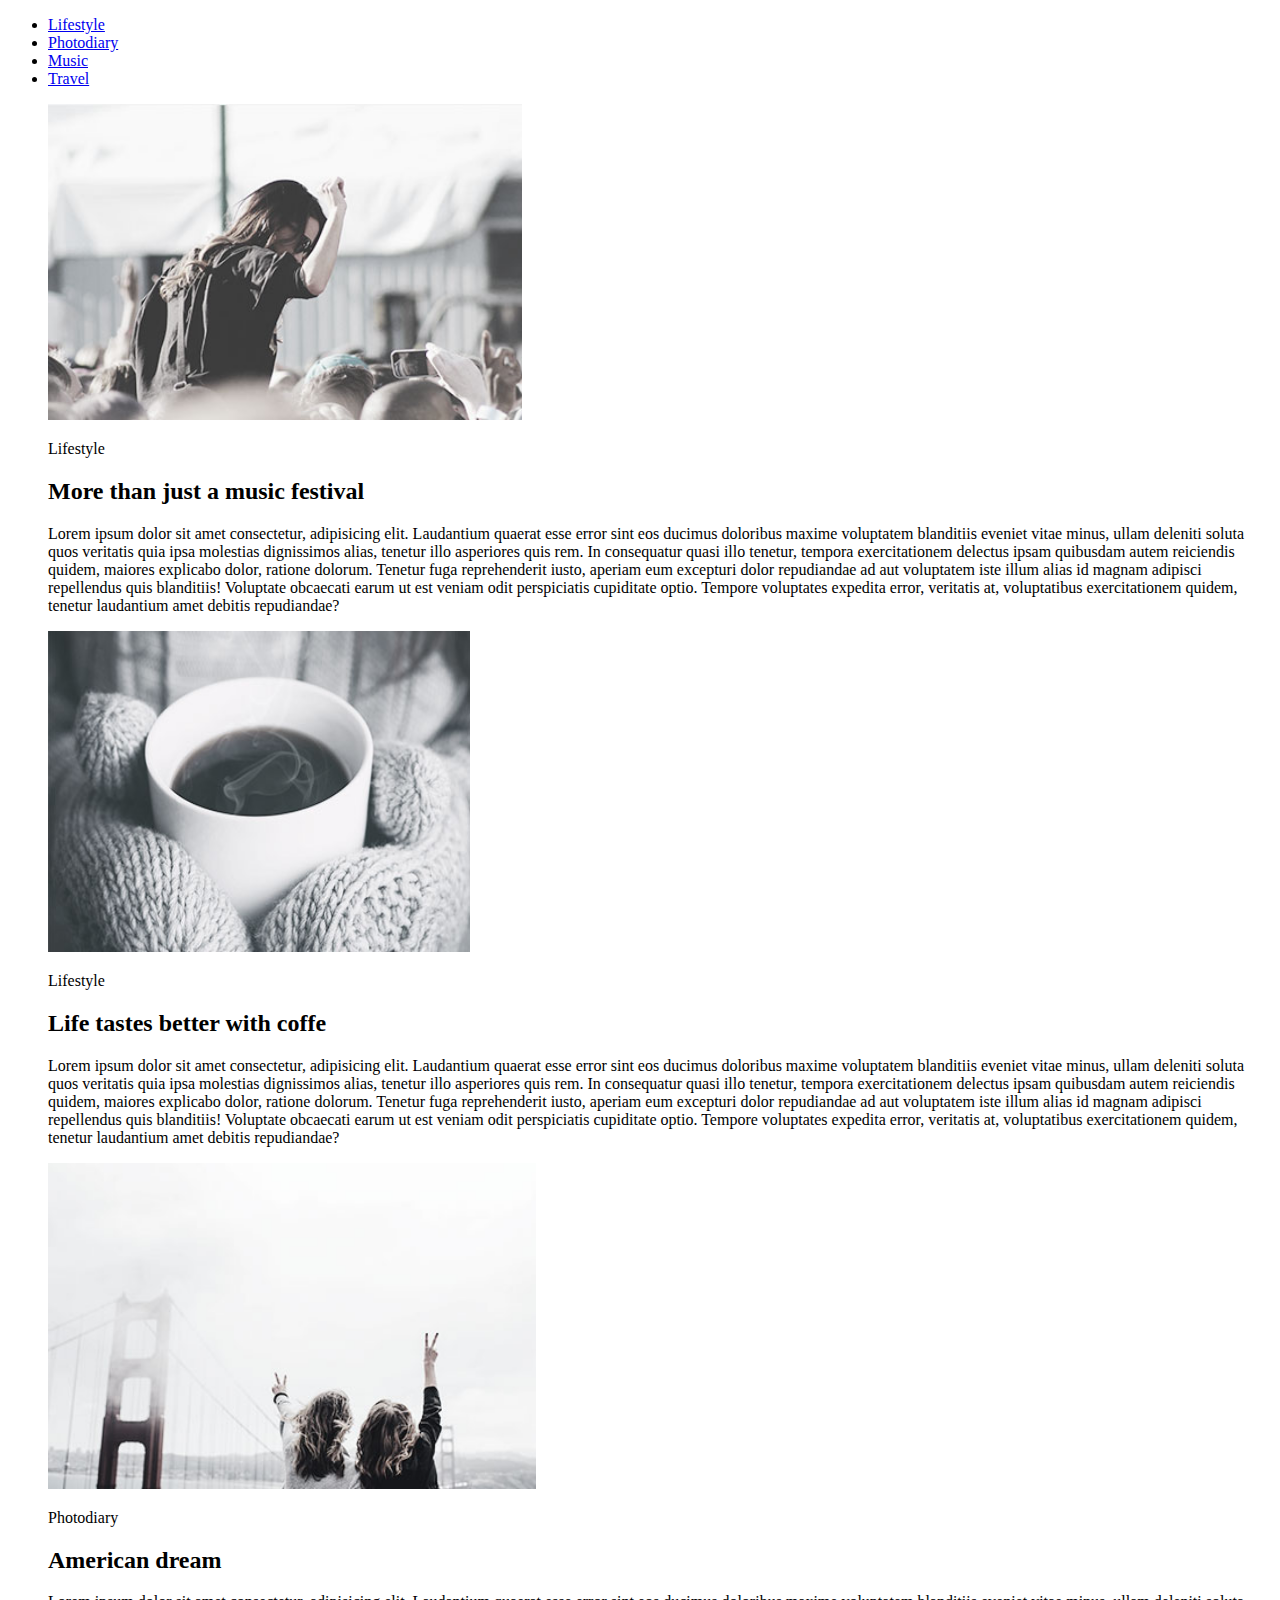
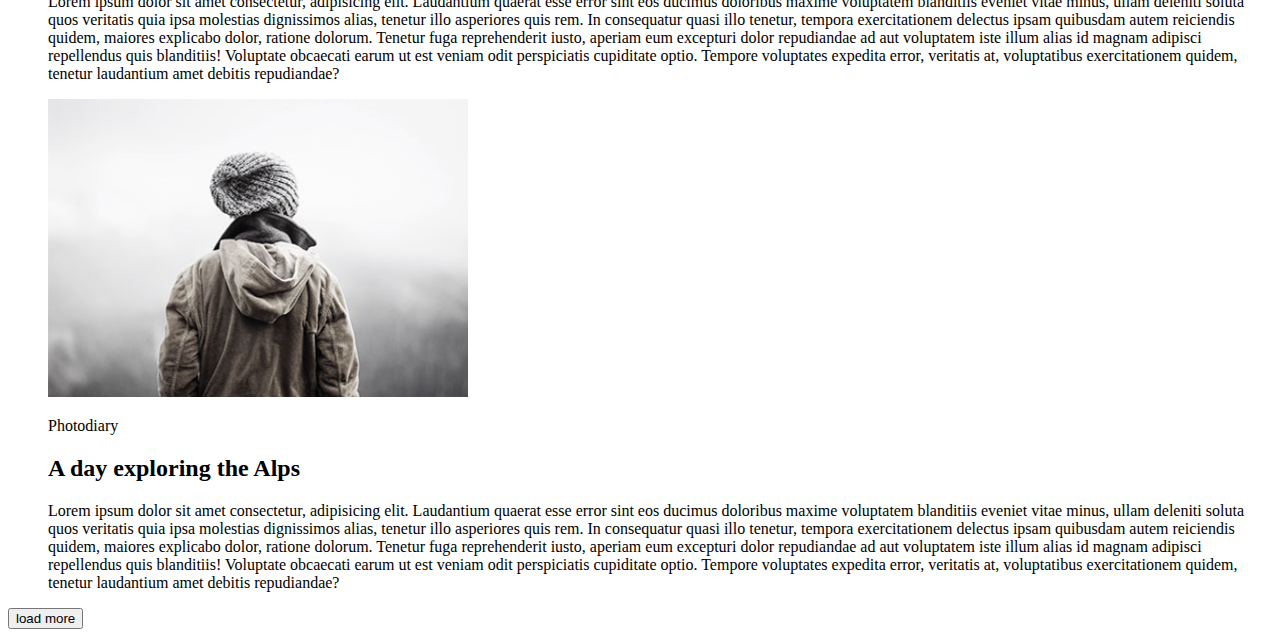
==== module-1/index.html @ a4095b3d "Add files via upload" ====
<!DOCTYPE html>
<html lang="en">
<head>
    <meta charset="UTF-8">
    <meta name="viewport" content="width=device-width, initial-scale=1.0">
    <meta http-equiv="X-UA-Compatible" content="ie=edge">
    <title>Document</title>
</head>
<body>
    <header>
        <nav>
            <ul>
                <li><a href="#Lifestyle">Lifestyle</a></li>
                <li><a href="#Photodiary">Photodiary</a></li>
                <li><a href="#">Music</a></li>
                <li><a href="#">Travel</a></li>
            </ul>
        </nav>
    </header>
    <main>
        <section>
            <ul id="Lifestyle" style="list-style-type:none">
                <li><img src="./img/image1.jpg" alt="Красивая картинка" width="474" height="316"></li>
                <li>
                    <p>Lifestyle</p>
                </li>
                <li>
                    <h2>
                        More than just a music festival
                    </h2>
                </li>
                <li>
                    <p> Lorem ipsum dolor sit amet consectetur, adipisicing elit. Laudantium quaerat esse error sint eos ducimus doloribus maxime voluptatem blanditiis eveniet vitae minus, ullam deleniti soluta quos veritatis quia ipsa molestias dignissimos alias, tenetur illo asperiores quis rem. In consequatur quasi illo tenetur, tempora exercitationem delectus ipsam quibusdam autem reiciendis quidem, maiores explicabo dolor, ratione dolorum. Tenetur fuga reprehenderit iusto, aperiam eum excepturi dolor repudiandae ad aut voluptatem iste illum alias id magnam adipisci repellendus quis blanditiis! Voluptate obcaecati earum ut est veniam odit perspiciatis cupiditate optio. Tempore voluptates expedita error, veritatis at, voluptatibus exercitationem quidem, tenetur laudantium amet debitis repudiandae?</p></li>
            </ul>
            <ul style="list-style-type:none">
                <li><img src="img/image2.jpg" alt="Невероятная картинка" width="422" height="321"></li>
                <li>
                    <p>Lifestyle</p>
                </li>
                <li>
                    <h2>
                        Life tastes better with coffe
                    </h2>
                </li>
                <li>
                    <p> Lorem ipsum dolor sit amet consectetur, adipisicing elit. Laudantium quaerat esse error sint eos ducimus doloribus maxime voluptatem blanditiis eveniet vitae minus, ullam deleniti soluta quos veritatis quia ipsa molestias dignissimos alias, tenetur illo asperiores quis rem. In consequatur quasi illo tenetur, tempora exercitationem delectus ipsam quibusdam autem reiciendis quidem, maiores explicabo dolor, ratione dolorum. Tenetur fuga reprehenderit iusto, aperiam eum excepturi dolor repudiandae ad aut voluptatem iste illum alias id magnam adipisci repellendus quis blanditiis! Voluptate obcaecati earum ut est veniam odit perspiciatis cupiditate optio. Tempore voluptates expedita error, veritatis at, voluptatibus exercitationem quidem, tenetur laudantium amet debitis repudiandae?</p></li>
            </ul>
            <ul id="Photodiary" style="list-style-type:none">
                <li><img src="img/image3.jpg" alt="Красивая картинка" width="488" height="326"></li>
                <li>
                    <p>Photodiary</p>
                </li>
                <li>
                    <h2>
                        American dream
                    </h2>
                </li>
                <li>
                        <p> Lorem ipsum dolor sit amet consectetur, adipisicing elit. Laudantium quaerat esse error sint eos ducimus doloribus maxime voluptatem blanditiis eveniet vitae minus, ullam deleniti soluta quos veritatis quia ipsa molestias dignissimos alias, tenetur illo asperiores quis rem. In consequatur quasi illo tenetur, tempora exercitationem delectus ipsam quibusdam autem reiciendis quidem, maiores explicabo dolor, ratione dolorum. Tenetur fuga reprehenderit iusto, aperiam eum excepturi dolor repudiandae ad aut voluptatem iste illum alias id magnam adipisci repellendus quis blanditiis! Voluptate obcaecati earum ut est veniam odit perspiciatis cupiditate optio. Tempore voluptates expedita error, veritatis at, voluptatibus exercitationem quidem, tenetur laudantium amet debitis repudiandae?</p>
            </li>
            </ul>
            <ul style="list-style-type:none">
                    <li><img src="img/image4.jpg" alt="Красивая картинка" width="420" height="298"></li>
                    <li>
                        <p>Photodiary</p>
                    </li>
                    <li>
                        <h2>
                            A day exploring the Alps
                        </h2>
                    </li>
                    <li>
                            <p> Lorem ipsum dolor sit amet consectetur, adipisicing elit. Laudantium quaerat esse error sint eos ducimus doloribus maxime voluptatem blanditiis eveniet vitae minus, ullam deleniti soluta quos veritatis quia ipsa molestias dignissimos alias, tenetur illo asperiores quis rem. In consequatur quasi illo tenetur, tempora exercitationem delectus ipsam quibusdam autem reiciendis quidem, maiores explicabo dolor, ratione dolorum. Tenetur fuga reprehenderit iusto, aperiam eum excepturi dolor repudiandae ad aut voluptatem iste illum alias id magnam adipisci repellendus quis blanditiis! Voluptate obcaecati earum ut est veniam odit perspiciatis cupiditate optio. Tempore voluptates expedita error, veritatis at, voluptatibus exercitationem quidem, tenetur laudantium amet debitis repudiandae?</p>
                </li>
                </ul>
                <button>load more</button>
        </section>
    </main>
</body>
</html>
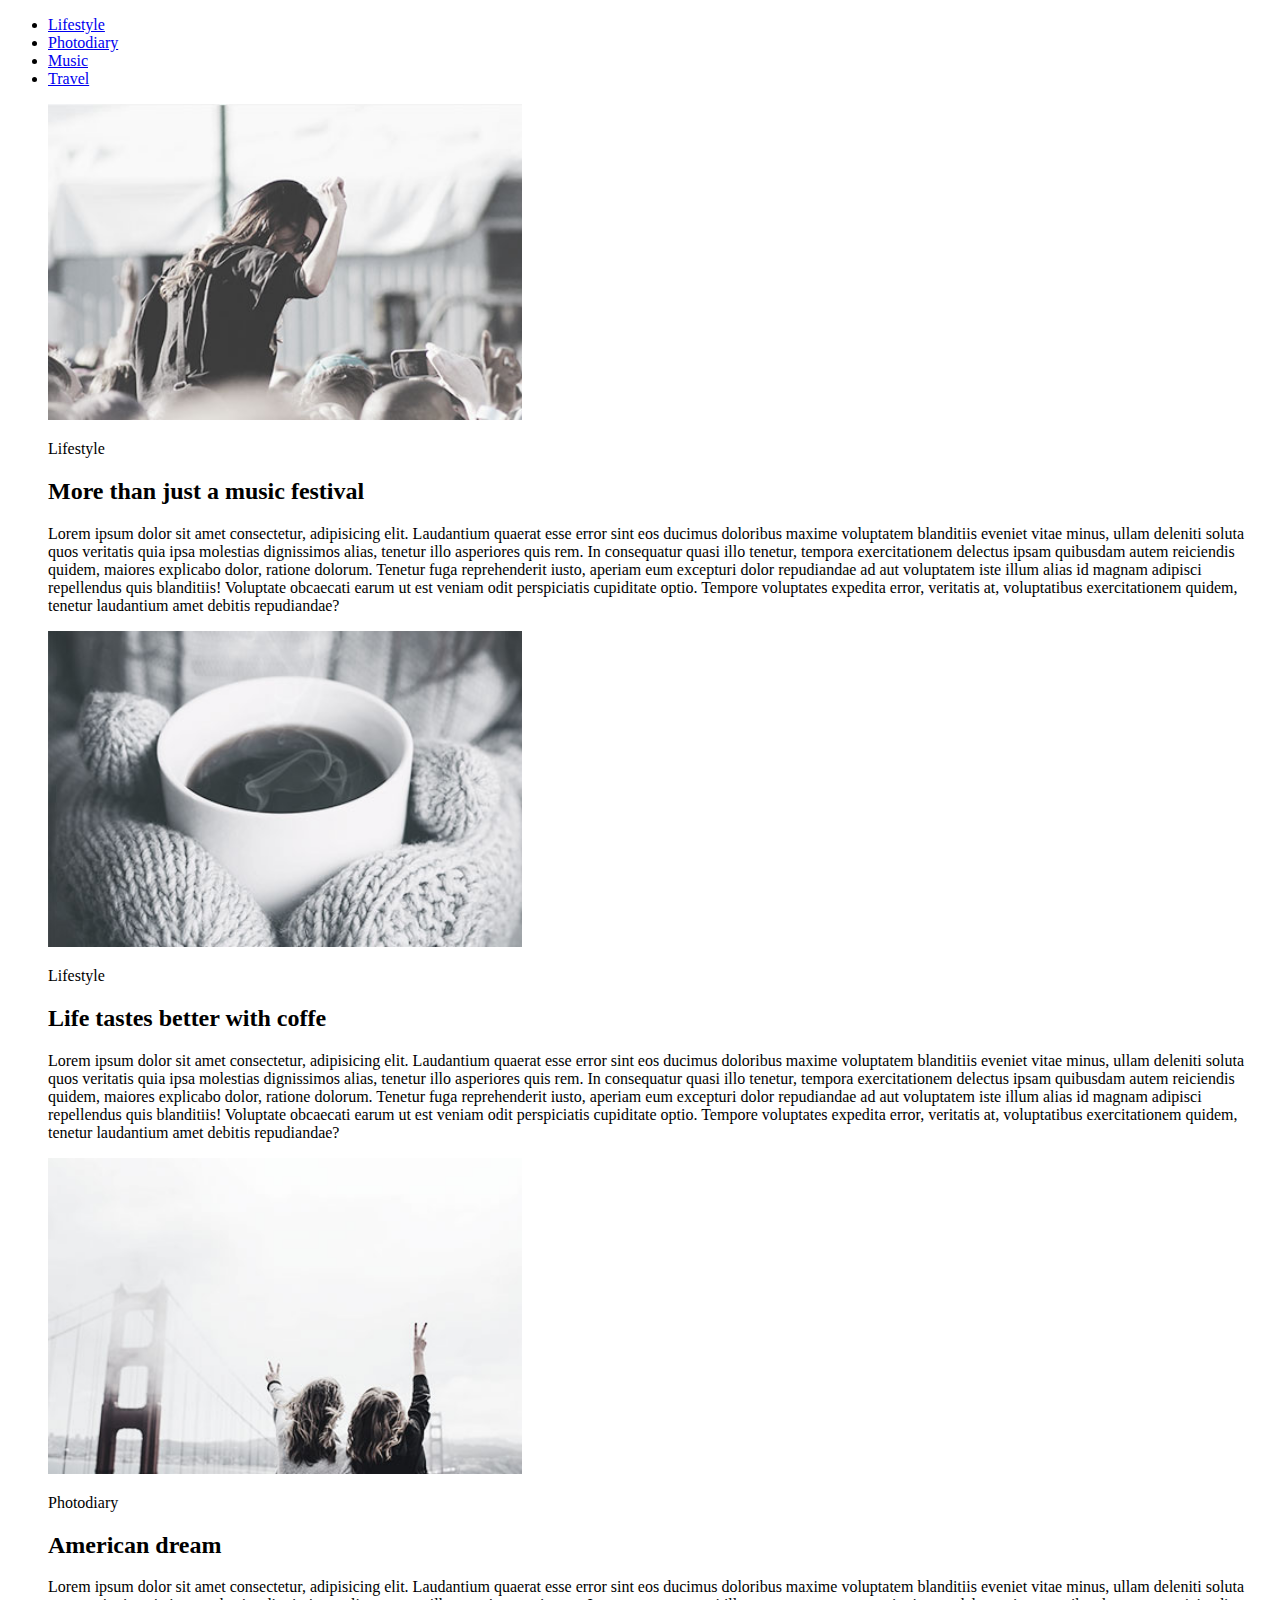
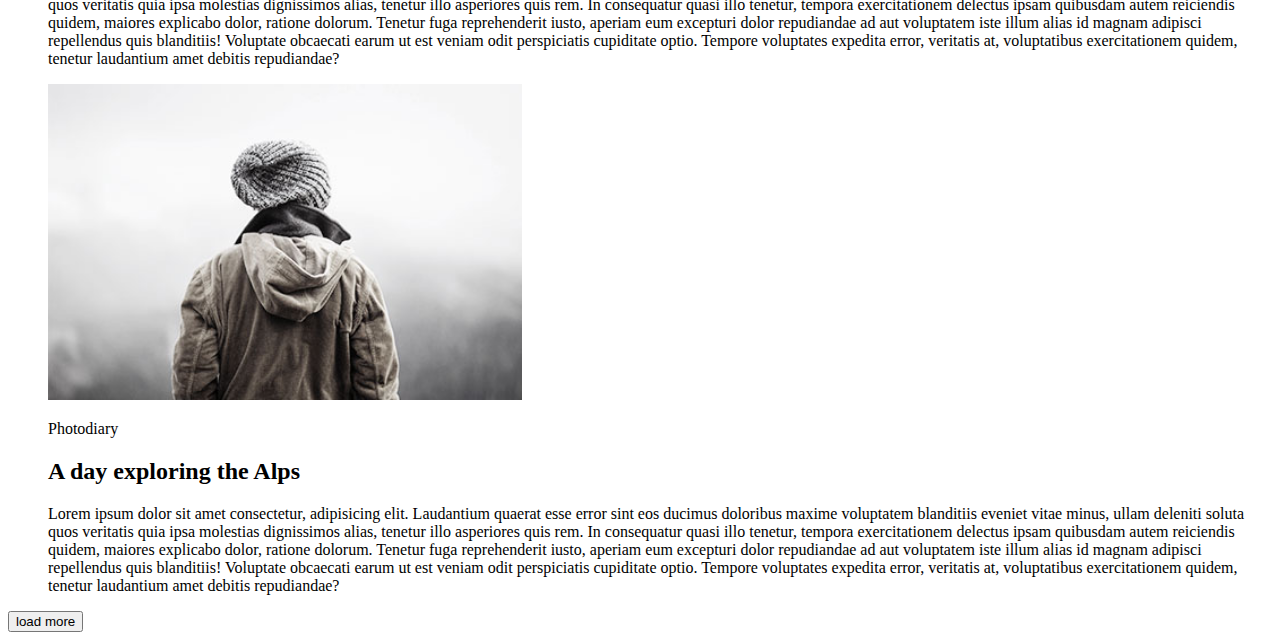
==== commit 86b514d3: "changed foto-size" ====
--- a/module-1/index.html
+++ b/module-1/index.html
@@ -33,7 +33,7 @@
                     <p> Lorem ipsum dolor sit amet consectetur, adipisicing elit. Laudantium quaerat esse error sint eos ducimus doloribus maxime voluptatem blanditiis eveniet vitae minus, ullam deleniti soluta quos veritatis quia ipsa molestias dignissimos alias, tenetur illo asperiores quis rem. In consequatur quasi illo tenetur, tempora exercitationem delectus ipsam quibusdam autem reiciendis quidem, maiores explicabo dolor, ratione dolorum. Tenetur fuga reprehenderit iusto, aperiam eum excepturi dolor repudiandae ad aut voluptatem iste illum alias id magnam adipisci repellendus quis blanditiis! Voluptate obcaecati earum ut est veniam odit perspiciatis cupiditate optio. Tempore voluptates expedita error, veritatis at, voluptatibus exercitationem quidem, tenetur laudantium amet debitis repudiandae?</p></li>
             </ul>
             <ul style="list-style-type:none">
-                <li><img src="img/image2.jpg" alt="Невероятная картинка" width="422" height="321"></li>
+                <li><img src="img/image2.jpg" alt="Невероятная картинка" width="474" height="316"></li>
                 <li>
                     <p>Lifestyle</p>
                 </li>
@@ -46,7 +46,7 @@
                     <p> Lorem ipsum dolor sit amet consectetur, adipisicing elit. Laudantium quaerat esse error sint eos ducimus doloribus maxime voluptatem blanditiis eveniet vitae minus, ullam deleniti soluta quos veritatis quia ipsa molestias dignissimos alias, tenetur illo asperiores quis rem. In consequatur quasi illo tenetur, tempora exercitationem delectus ipsam quibusdam autem reiciendis quidem, maiores explicabo dolor, ratione dolorum. Tenetur fuga reprehenderit iusto, aperiam eum excepturi dolor repudiandae ad aut voluptatem iste illum alias id magnam adipisci repellendus quis blanditiis! Voluptate obcaecati earum ut est veniam odit perspiciatis cupiditate optio. Tempore voluptates expedita error, veritatis at, voluptatibus exercitationem quidem, tenetur laudantium amet debitis repudiandae?</p></li>
             </ul>
             <ul id="Photodiary" style="list-style-type:none">
-                <li><img src="img/image3.jpg" alt="Красивая картинка" width="488" height="326"></li>
+                <li><img src="img/image3.jpg" alt="Красивая картинка" width="474" height="316"></li>
                 <li>
                     <p>Photodiary</p>
                 </li>
@@ -60,7 +60,7 @@
             </li>
             </ul>
             <ul style="list-style-type:none">
-                    <li><img src="img/image4.jpg" alt="Красивая картинка" width="420" height="298"></li>
+                    <li><img src="img/image4.jpg" alt="Красивая картинка" width="474" height="316"></li>
                     <li>
                         <p>Photodiary</p>
                     </li>
@@ -77,4 +77,4 @@
         </section>
     </main>
 </body>
-</html>+</html>
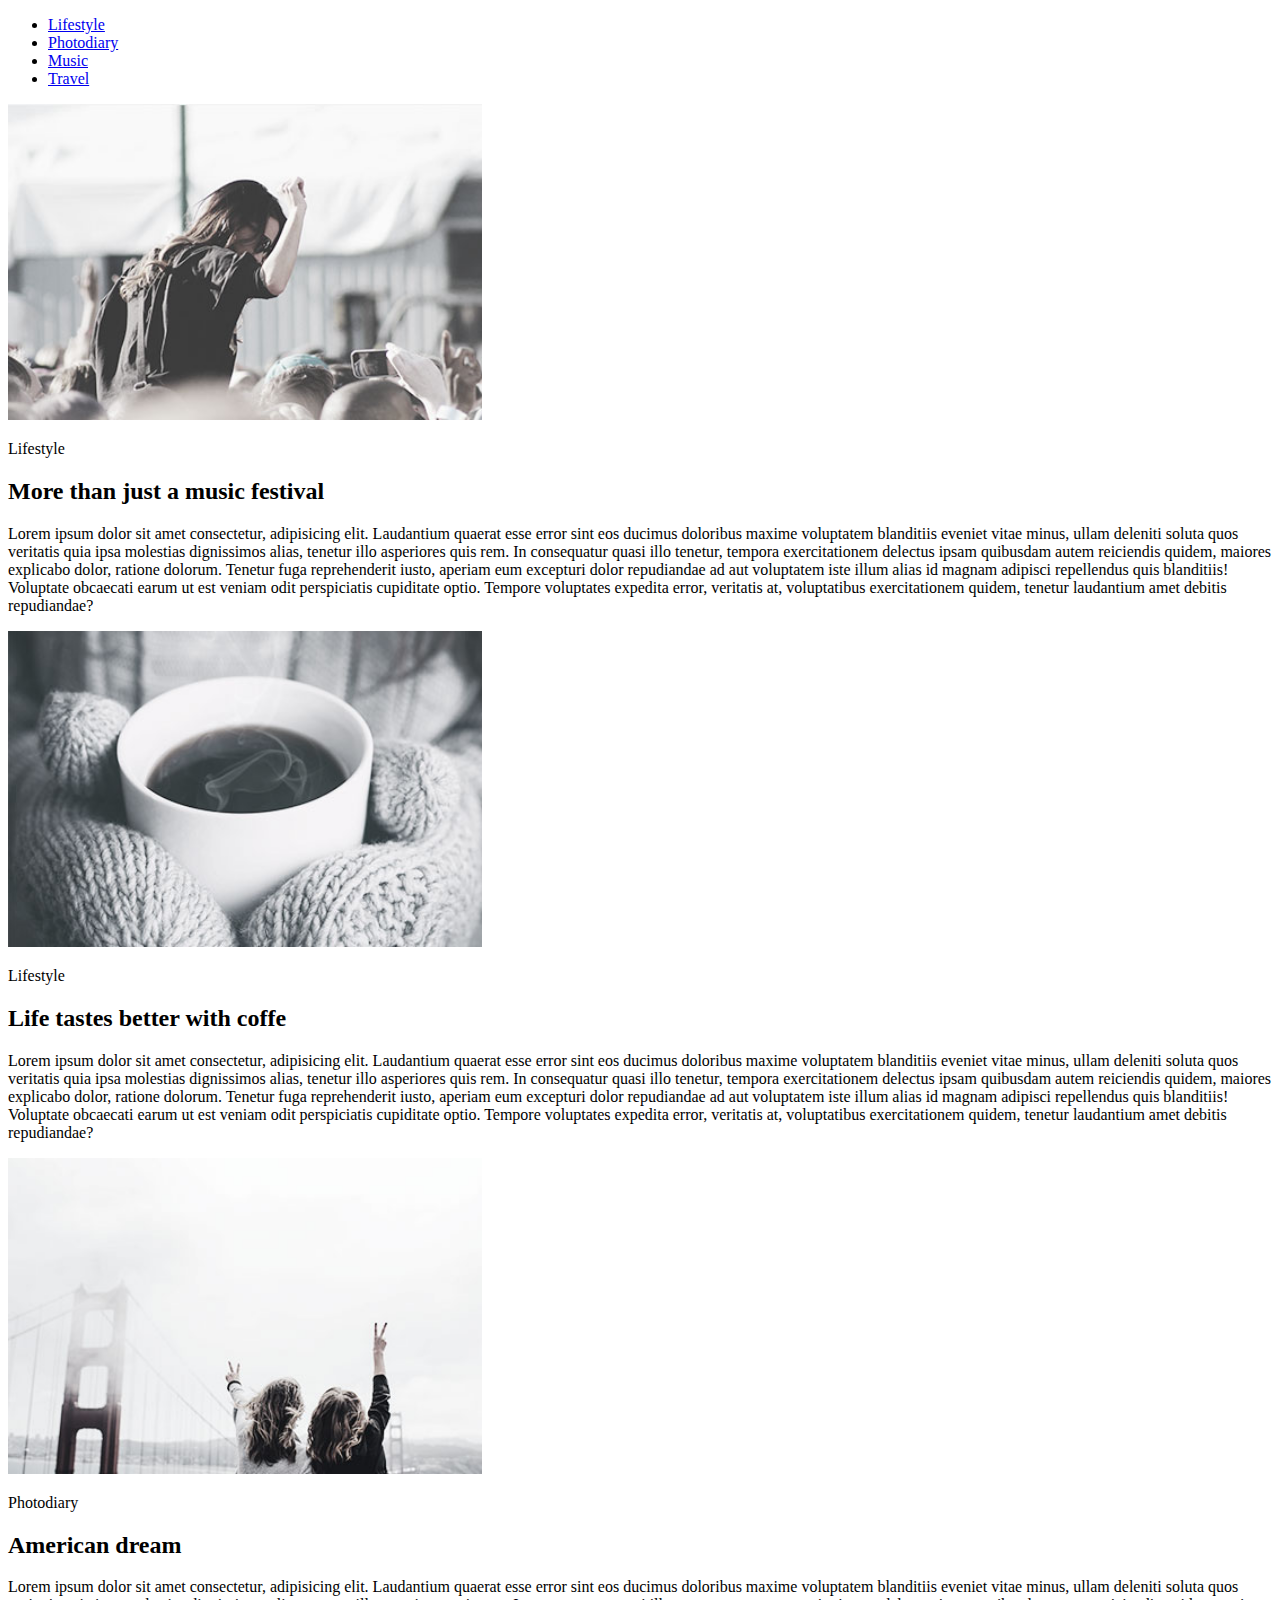
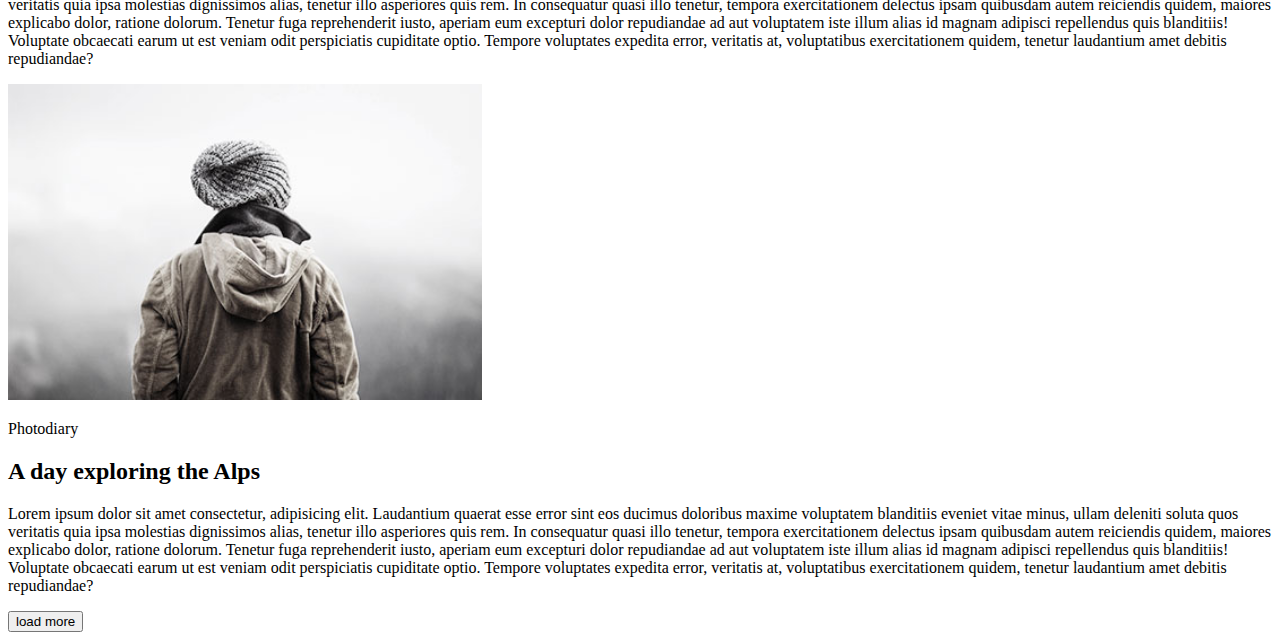
==== commit 3b4a9db3: "corrected mistackes" ====
--- a/module-1/index.html
+++ b/module-1/index.html
@@ -1,80 +1,108 @@
 <!DOCTYPE html>
 <html lang="en">
-<head>
-    <meta charset="UTF-8">
-    <meta name="viewport" content="width=device-width, initial-scale=1.0">
-    <meta http-equiv="X-UA-Compatible" content="ie=edge">
+  <head>
+    <meta charset="UTF-8" />
+    <meta name="viewport" content="width=device-width, initial-scale=1.0" />
+    <meta http-equiv="X-UA-Compatible" content="ie=edge" />
     <title>Document</title>
-</head>
-<body>
+  </head>
+  <body>
     <header>
-        <nav>
-            <ul>
-                <li><a href="#Lifestyle">Lifestyle</a></li>
-                <li><a href="#Photodiary">Photodiary</a></li>
-                <li><a href="#">Music</a></li>
-                <li><a href="#">Travel</a></li>
-            </ul>
-        </nav>
+      <nav>
+        <ul>
+          <li><a href="#">Lifestyle</a></li>
+          <li><a href="#">Photodiary</a></li>
+          <li><a href="#">Music</a></li>
+          <li><a href="#">Travel</a></li>
+        </ul>
+      </nav>
     </header>
     <main>
-        <section>
-            <ul id="Lifestyle" style="list-style-type:none">
-                <li><img src="./img/image1.jpg" alt="Красивая картинка" width="474" height="316"></li>
-                <li>
-                    <p>Lifestyle</p>
-                </li>
-                <li>
-                    <h2>
-                        More than just a music festival
-                    </h2>
-                </li>
-                <li>
-                    <p> Lorem ipsum dolor sit amet consectetur, adipisicing elit. Laudantium quaerat esse error sint eos ducimus doloribus maxime voluptatem blanditiis eveniet vitae minus, ullam deleniti soluta quos veritatis quia ipsa molestias dignissimos alias, tenetur illo asperiores quis rem. In consequatur quasi illo tenetur, tempora exercitationem delectus ipsam quibusdam autem reiciendis quidem, maiores explicabo dolor, ratione dolorum. Tenetur fuga reprehenderit iusto, aperiam eum excepturi dolor repudiandae ad aut voluptatem iste illum alias id magnam adipisci repellendus quis blanditiis! Voluptate obcaecati earum ut est veniam odit perspiciatis cupiditate optio. Tempore voluptates expedita error, veritatis at, voluptatibus exercitationem quidem, tenetur laudantium amet debitis repudiandae?</p></li>
-            </ul>
-            <ul style="list-style-type:none">
-                <li><img src="img/image2.jpg" alt="Невероятная картинка" width="474" height="316"></li>
-                <li>
-                    <p>Lifestyle</p>
-                </li>
-                <li>
-                    <h2>
-                        Life tastes better with coffe
-                    </h2>
-                </li>
-                <li>
-                    <p> Lorem ipsum dolor sit amet consectetur, adipisicing elit. Laudantium quaerat esse error sint eos ducimus doloribus maxime voluptatem blanditiis eveniet vitae minus, ullam deleniti soluta quos veritatis quia ipsa molestias dignissimos alias, tenetur illo asperiores quis rem. In consequatur quasi illo tenetur, tempora exercitationem delectus ipsam quibusdam autem reiciendis quidem, maiores explicabo dolor, ratione dolorum. Tenetur fuga reprehenderit iusto, aperiam eum excepturi dolor repudiandae ad aut voluptatem iste illum alias id magnam adipisci repellendus quis blanditiis! Voluptate obcaecati earum ut est veniam odit perspiciatis cupiditate optio. Tempore voluptates expedita error, veritatis at, voluptatibus exercitationem quidem, tenetur laudantium amet debitis repudiandae?</p></li>
-            </ul>
-            <ul id="Photodiary" style="list-style-type:none">
-                <li><img src="img/image3.jpg" alt="Красивая картинка" width="474" height="316"></li>
-                <li>
-                    <p>Photodiary</p>
-                </li>
-                <li>
-                    <h2>
-                        American dream
-                    </h2>
-                </li>
-                <li>
-                        <p> Lorem ipsum dolor sit amet consectetur, adipisicing elit. Laudantium quaerat esse error sint eos ducimus doloribus maxime voluptatem blanditiis eveniet vitae minus, ullam deleniti soluta quos veritatis quia ipsa molestias dignissimos alias, tenetur illo asperiores quis rem. In consequatur quasi illo tenetur, tempora exercitationem delectus ipsam quibusdam autem reiciendis quidem, maiores explicabo dolor, ratione dolorum. Tenetur fuga reprehenderit iusto, aperiam eum excepturi dolor repudiandae ad aut voluptatem iste illum alias id magnam adipisci repellendus quis blanditiis! Voluptate obcaecati earum ut est veniam odit perspiciatis cupiditate optio. Tempore voluptates expedita error, veritatis at, voluptatibus exercitationem quidem, tenetur laudantium amet debitis repudiandae?</p>
-            </li>
-            </ul>
-            <ul style="list-style-type:none">
-                    <li><img src="img/image4.jpg" alt="Красивая картинка" width="474" height="316"></li>
-                    <li>
-                        <p>Photodiary</p>
-                    </li>
-                    <li>
-                        <h2>
-                            A day exploring the Alps
-                        </h2>
-                    </li>
-                    <li>
-                            <p> Lorem ipsum dolor sit amet consectetur, adipisicing elit. Laudantium quaerat esse error sint eos ducimus doloribus maxime voluptatem blanditiis eveniet vitae minus, ullam deleniti soluta quos veritatis quia ipsa molestias dignissimos alias, tenetur illo asperiores quis rem. In consequatur quasi illo tenetur, tempora exercitationem delectus ipsam quibusdam autem reiciendis quidem, maiores explicabo dolor, ratione dolorum. Tenetur fuga reprehenderit iusto, aperiam eum excepturi dolor repudiandae ad aut voluptatem iste illum alias id magnam adipisci repellendus quis blanditiis! Voluptate obcaecati earum ut est veniam odit perspiciatis cupiditate optio. Tempore voluptates expedita error, veritatis at, voluptatibus exercitationem quidem, tenetur laudantium amet debitis repudiandae?</p>
-                </li>
-                </ul>
-                <button>load more</button>
-        </section>
+      <section>
+        <article>
+          <img src="./img/image1.jpg" alt="Красивая картинка" idth="474" height="316" />
+          <p>Lifestyle</p>
+          <h2>
+            More than just a music festival
+          </h2>
+          <p>
+            Lorem ipsum dolor sit amet consectetur, adipisicing elit. Laudantium
+            quaerat esse error sint eos ducimus doloribus maxime voluptatem
+            blanditiis eveniet vitae minus, ullam deleniti soluta quos veritatis
+            quia ipsa molestias dignissimos alias, tenetur illo asperiores quis
+            rem. In consequatur quasi illo tenetur, tempora exercitationem
+            delectus ipsam quibusdam autem reiciendis quidem, maiores explicabo
+            dolor, ratione dolorum. Tenetur fuga reprehenderit iusto, aperiam
+            eum excepturi dolor repudiandae ad aut voluptatem iste illum alias
+            id magnam adipisci repellendus quis blanditiis! Voluptate obcaecati
+            earum ut est veniam odit perspiciatis cupiditate optio. Tempore
+            voluptates expedita error, veritatis at, voluptatibus exercitationem
+            quidem, tenetur laudantium amet debitis repudiandae?
+          </p>
+        </article>
+        <article>
+          <img src="img/image2.jpg" alt="Невероятная картинка" width="474" height="316"/>
+          <p>Lifestyle</p>
+          <h2>
+            Life tastes better with coffe
+          </h2>
+          <p>
+            Lorem ipsum dolor sit amet consectetur, adipisicing elit. Laudantium
+            quaerat esse error sint eos ducimus doloribus maxime voluptatem
+            blanditiis eveniet vitae minus, ullam deleniti soluta quos veritatis
+            quia ipsa molestias dignissimos alias, tenetur illo asperiores quis
+            rem. In consequatur quasi illo tenetur, tempora exercitationem
+            delectus ipsam quibusdam autem reiciendis quidem, maiores explicabo
+            dolor, ratione dolorum. Tenetur fuga reprehenderit iusto, aperiam
+            eum excepturi dolor repudiandae ad aut voluptatem iste illum alias
+            id magnam adipisci repellendus quis blanditiis! Voluptate obcaecati
+            earum ut est veniam odit perspiciatis cupiditate optio. Tempore
+            voluptates expedita error, veritatis at, voluptatibus exercitationem
+            quidem, tenetur laudantium amet debitis repudiandae?
+          </p>
+        </article>
+        <article>
+        <img src="img/image3.jpg" alt="Красивая картинка" width="474" height="316"/>
+        <p>Photodiary</p>
+        <h2>
+          American dream
+        </h2>
+        <p>
+          Lorem ipsum dolor sit amet consectetur, adipisicing elit. Laudantium
+          quaerat esse error sint eos ducimus doloribus maxime voluptatem
+          blanditiis eveniet vitae minus, ullam deleniti soluta quos veritatis
+          quia ipsa molestias dignissimos alias, tenetur illo asperiores quis
+          rem. In consequatur quasi illo tenetur, tempora exercitationem
+          delectus ipsam quibusdam autem reiciendis quidem, maiores explicabo
+          dolor, ratione dolorum. Tenetur fuga reprehenderit iusto, aperiam eum
+          excepturi dolor repudiandae ad aut voluptatem iste illum alias id
+          magnam adipisci repellendus quis blanditiis! Voluptate obcaecati earum
+          ut est veniam odit perspiciatis cupiditate optio. Tempore voluptates
+          expedita error, veritatis at, voluptatibus exercitationem quidem,
+          tenetur laudantium amet debitis repudiandae?
+        </p>
+    </article>
+        <img src="img/image4.jpg" alt="Красивая картинка" width="474" height="316"/>
+        <p>Photodiary</p>
+        <h2>
+          A day exploring the Alps
+        </h2>
+        <p>
+          Lorem ipsum dolor sit amet consectetur, adipisicing elit. Laudantium
+          quaerat esse error sint eos ducimus doloribus maxime voluptatem
+          blanditiis eveniet vitae minus, ullam deleniti soluta quos veritatis
+          quia ipsa molestias dignissimos alias, tenetur illo asperiores quis
+          rem. In consequatur quasi illo tenetur, tempora exercitationem
+          delectus ipsam quibusdam autem reiciendis quidem, maiores explicabo
+          dolor, ratione dolorum. Tenetur fuga reprehenderit iusto, aperiam eum
+          excepturi dolor repudiandae ad aut voluptatem iste illum alias id
+          magnam adipisci repellendus quis blanditiis! Voluptate obcaecati earum
+          ut est veniam odit perspiciatis cupiditate optio. Tempore voluptates
+          expedita error, veritatis at, voluptatibus exercitationem quidem,
+          tenetur laudantium amet debitis repudiandae?
+        </p>
+        <button>load more</button>
+      </section>
     </main>
-</body>
+  </body>
 </html>
